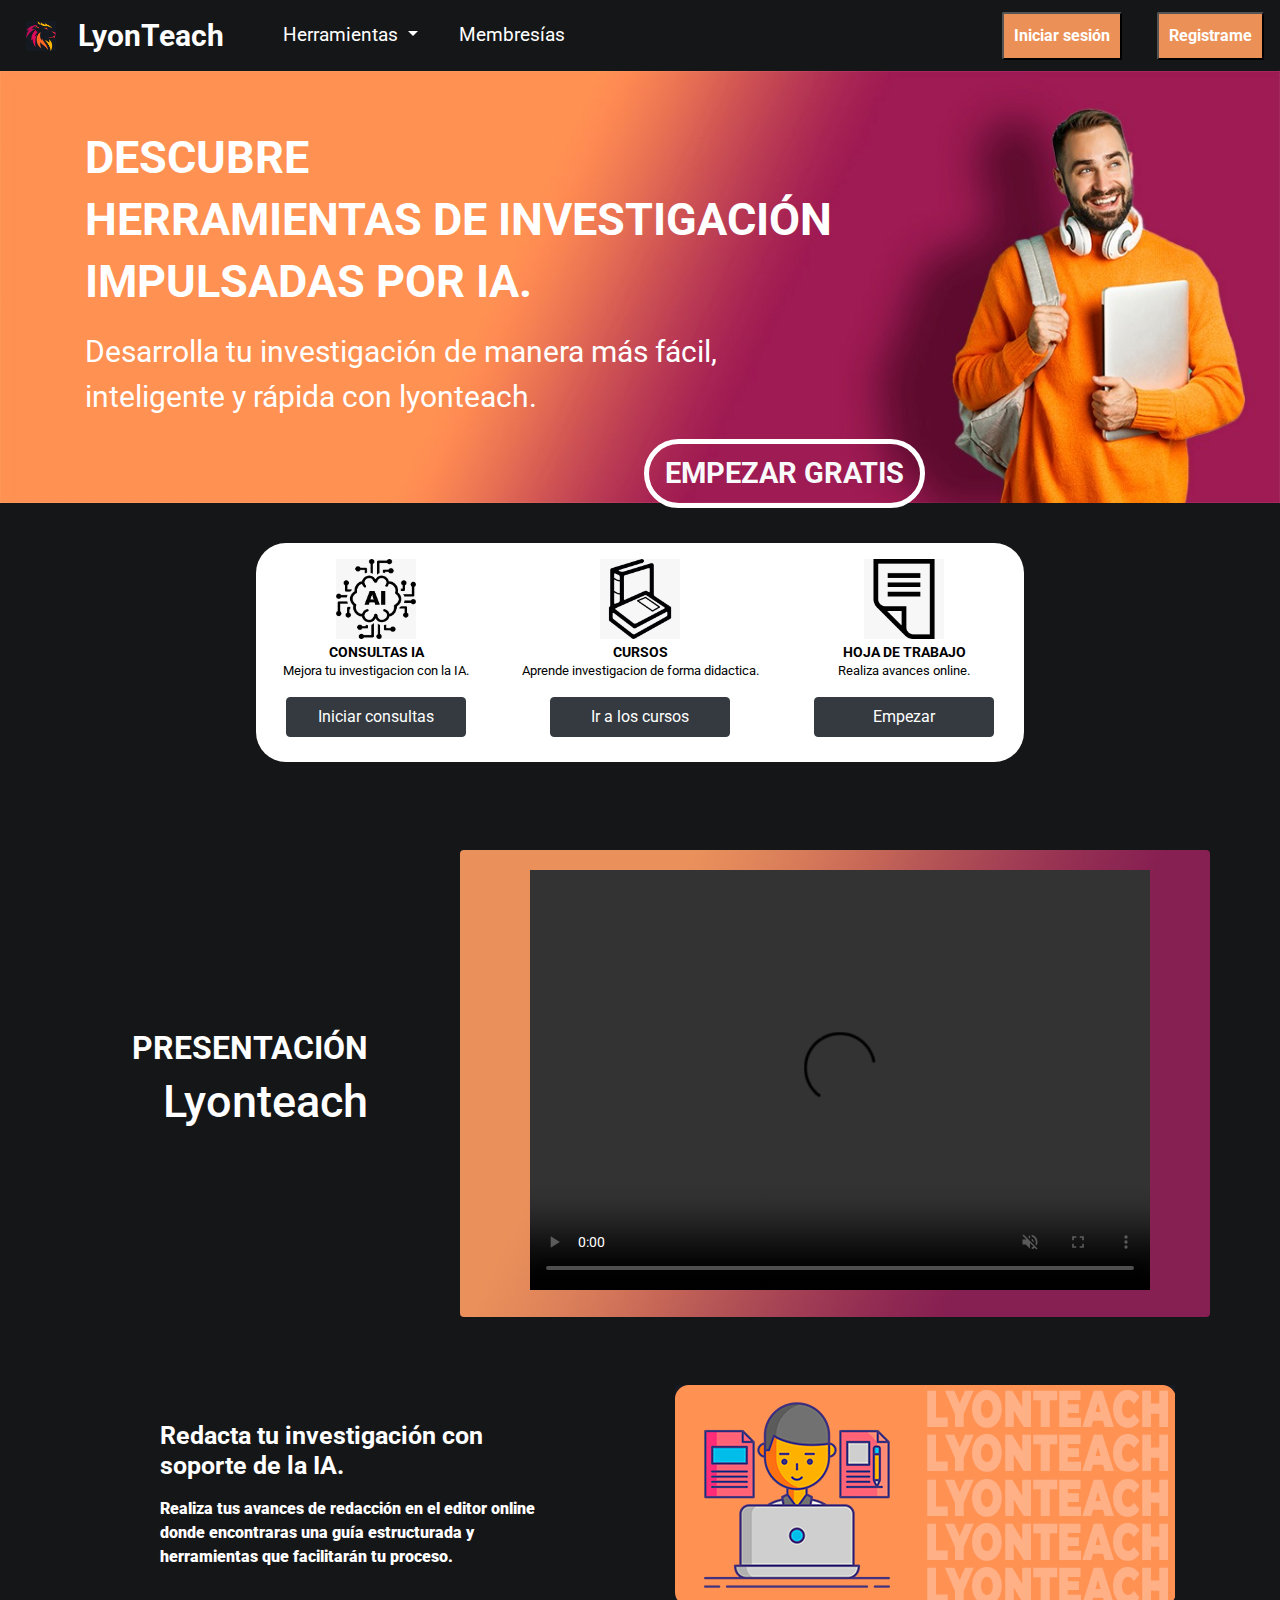
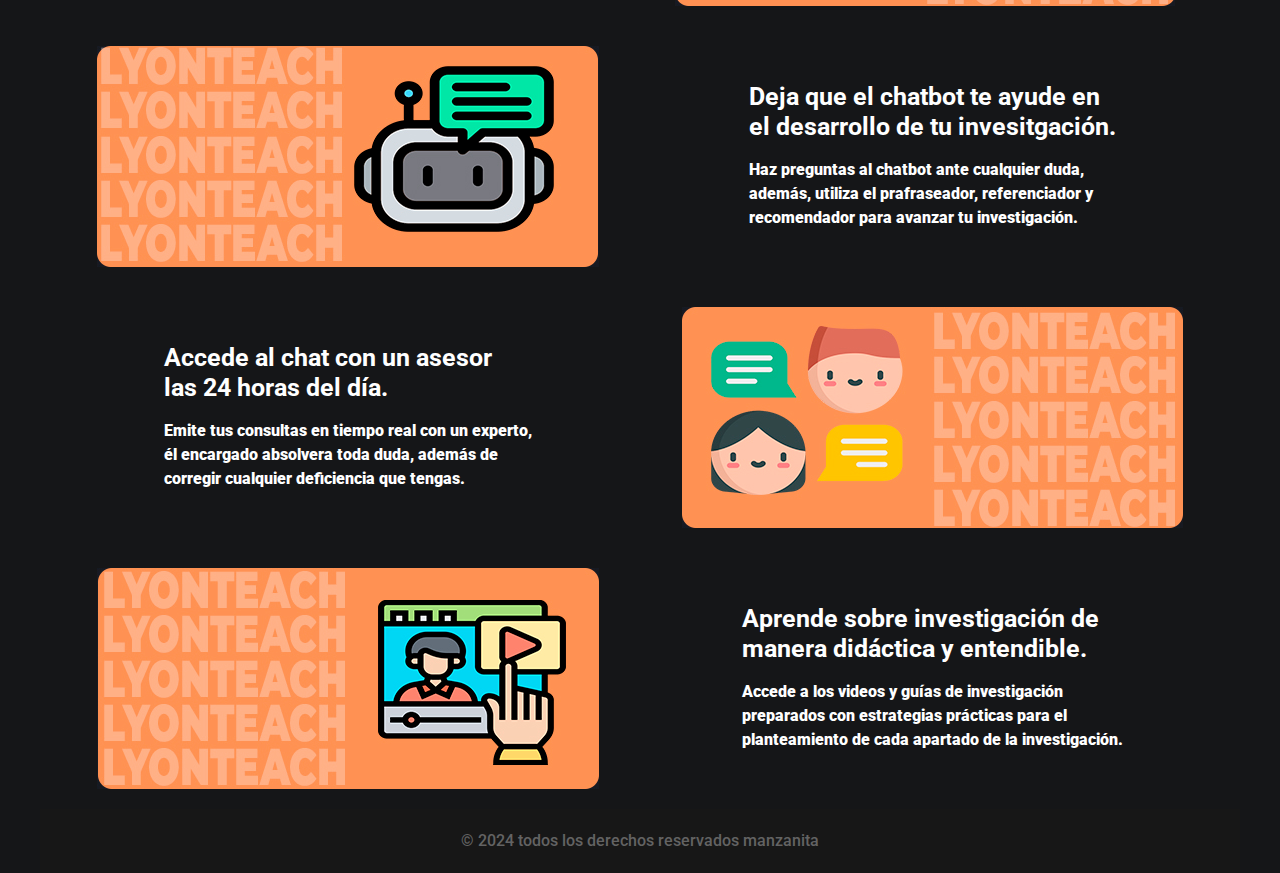
==== index.html @ 2d2c71c8 "diseño basico en html" ====
<!DOCTYPE html>
<html>

<head>
  <!-- Basic -->
  <meta charset="utf-8" />
  <meta http-equiv="X-UA-Compatible" content="IE=edge" />
  <!-- Mobile Metas -->
  <meta name="viewport" content="width=device-width, initial-scale=1, shrink-to-fit=no" />
  <!-- Site Metas -->
  <meta name="keywords" content="" />
  <meta name="description" content="" />
  <meta name="author" content="" />

  <title>LyONtEHCH</title>

  <!-- slider stylesheet -->
  <!-- slider stylesheet -->
  <link rel="stylesheet" type="text/css"
    href="https://cdnjs.cloudflare.com/ajax/libs/OwlCarousel2/2.3.4/assets/owl.carousel.min.css" />
  <!-- bootstrap 4.3 -->
  <link rel="stylesheet" href="https://cdn.jsdelivr.net/npm/bootstrap@4.3.1/dist/css/bootstrap.min.css" 
  integrity="sha384-ggOyR0iXCbMQv3Xipma34MD+dH/1fQ784/j6cY/iJTQUOhcWr7x9JvoRxT2MZw1T" crossorigin="anonymous">  

  <!-- bootstrap core css -->
  <link rel="stylesheet" type="text/css" href="css/bootstrap.css" />

  <!-- fonts style -->
  <link href="https://fonts.googleapis.com/css?family=Roboto:400,700&display=swap" rel="stylesheet" />
  <!-- Custom styles for this template -->
  <link href="css/style.css" rel="stylesheet" />
  <!-- responsive style -->
  <link href="css/responsive.css" rel="stylesheet" />
  <link href="css/lyontech.css" rel="stylesheet" />
</head>

<body>
  <div class="hero_area">
  
    <!-- header section strats -->
    <nav class="navbar navbar-expand-lg navbar-dark bg-dark">
      <a class="navbar-brand" href="#">
        <img src="images/icon.jpg" width="30" height="30" style="margin-left: 10px; ">
        <span class="brand-text">
          LyonTeach
        </span>
      </a>
      <button class="navbar-toggler" type="button" data-toggle="collapse" data-target="#navbarSupportedContent" aria-controls="navbarSupportedContent" aria-expanded="false" aria-label="Toggle navigation">
        <span class="navbar-toggler-icon"></span>
      </button>
    
      <div class="collapse navbar-collapse" id="navbarSupportedContent">
        <ul class="navbar-nav mr-auto">
     
          <li class="nav-item dropdown active" style="margin-left: 35px; font-size: 1.2rem;">
            <a class="nav-link dropdown-toggle" href="#" id="navbarDropdown" role="button" data-toggle="dropdown" aria-haspopup="true" aria-expanded="false">
              Herramientas
            </a>
            <div class="dropdown-menu card-bg" aria-labelledby="navbarDropdown">
              <a class="dropdown-item text-white" href="#">CONSULTAS IA</a>
              <a class="dropdown-item text-white" href="#">CURSOS</a>
              <div class="dropdown-divider"></div>
              <a class="dropdown-item text-white" href="#">HOJA DE TRABAJO</a>
            </div>
          </li>
          <li class="nav-item active" style="margin-left: 25px; font-size: 1.2rem;">
            <a class="nav-link disabled" href="#" tabindex="-1" aria-disabled="true">Membresías</a>
          </li>
        </ul>
        <form class="form-inline my-2 my-lg-0">
          <button class="btn-orange" type="submit" style="margin-right: 35px;"><strong>Iniciar sesión</strong></button>
          <button class="btn-orange" type="submit"><strong>Registrame</strong></button>
        </form>
      </div>
    </nav>
    <!-- end header section -->
    <!-- slider section -->   
    <div class="bannen_inner">
      <div class="container-fluid">
        <div class="row marginii">
          <div class="col-xl-9 col-lg-9 col-md-6 col-sm-12">
            <div class="slider-text-h2">
              <h2 class="espacio-top"><strong>DESCUBRE</strong></h2>
              <h2><strong>HERRAMIENTAS DE INVESTIGACIÓN</strong></h2>
              <h2><strong>IMPULSADAS POR IA.</strong></h2>
            </div>  
            <div class="slider-text-p">
              <p >Desarrolla tu investigación de manera más fácil,</p>            
              <p >  inteligente y rápida con lyonteach.</p>
            </div>
            <div class="d-flex justify-content-center justify-content-lg-end">
              <a class="btn btn-lg btn-outline-light" href="#" role="button"><strong style="font-size: 1.8rem;">EMPEZAR GRATIS</strong></a>
            </div>            
          </div>
        </div>            
      </div>    
    <!-- end slider section -->
    <!-- Banner Start -->
      <div class="container-fluid banner mb-5">
        <div class="container">
            <div class="row justify-content-center">
              <div class="card text-center mx-0  banner-margin-left" style="width: 15rem;">
                <img class="card-img-top rounded-0 mt-3" src="images/ia.png" alt="Card image cap" style="width: 80px; height: 80px; margin: auto;">
                <div class="card-body card-body-reduced-padding">
                  <h5 class="card-title mb-0" style="font-size: 0.9rem;"><strong>CONSULTAS IA</strong></h5>
                  <p class="card-text mt-0" style="font-size: 0.8rem;">Mejora tu investigacion con la IA.</p>
                  <button type="button" class="btn btn-dark" href="#" style="width: 180px; height: 40px;">Iniciar consultas</button>
                </div>

              </div>
                <div class="card text-center mx-0 banner-margin" style=" width: 18rem;">
                  <img class="card-img-top rounded-0 mt-3" src="images/tesis.png" alt="Card image cap" style="width: 80px; height: 80px; margin: auto;">
                  <div class="card-body card-body-reduced-padding">
                    <h5 class="card-title  mb-0"style="font-size: 0.9rem;"><strong>CURSOS</strong></h5>
                    <p class="card-text mt-0" style="font-size: 0.8rem;white-space: nowrap; overflow: hidden; text-overflow: ellipsis; ">Aprende investigacion de forma didactica.</p>
                    <button type="button" class="btn btn-dark" href="#" style="width: 180px; height: 40px;">Ir a los cursos</button>
                  </div>
                </div>
                <div class="card text-center mx-0  banner-margin-right" style="width: 15rem;">
                  <img class="card-img-top rounded-0 mt-3" src="images/hoja.png" alt="Card image cap" style="width: 80px; height: 80px; margin: auto;">
                  <div class="card-body card-body-reduced-padding">
                    <h5 class="card-title mb-0"style="font-size: 0.9rem;"><strong>HOJA DE TRABAJO</strong></h5>
                    <p class="card-text mt-0" style="font-size: 0.8rem;">Realiza avances online.</p>
                    <button type="button" class="btn btn-dark" href="#" style="width: 180px; height: 40px;">Empezar</button>
                  </div>
                </div>
            </div>
        </div>
      </div>
    </div>
    <!-- how section -->
    <section class="container-fluid">
      <div class="container" >
          <div class="row">
              <div class="col-md-4 d-flex justify-content-center align-items-center">
                <div class="card border-0">
                  <div class="card-body card-bg text-right ">
                    <h2 class="text-white"><strong>PRESENTACIÓN</strong></h2>
                    <h4 class="text-white" style="font-size: 2.8rem;">Lyonteach </h4>            
                  </div>
                </div>
              </div>
              <div class="col-md-8 d-flex justify-content-center align-items-center">
                <div class="card border-0 video-container">
                  <div class="card-body">
                    <video width="620" height="420"  controls muted playsinline>
                      <source src="video.mp4" type="video/mp4">
                      Tu navegador no soporta el elemento de vídeo.
                    </video>             
                  </div>
                </div>
              </div>
          </div>
          <div class="row mt-5">
            <div class="col-md-6 d-flex justify-content-center align-items-center">
              <div class="card border-0">
                <div class="card-body card-bg text-s3">
                  <h5 class="text-white"><strong>Redacta tu investigación con<strong></h5>
                  <h5 class="text-white"><strong>soporte de la IA.<strong> </h5>
                  <p class="text-white  mt-3">Realiza tus avances de redacción en el editor online</p>
                  <p class="text-white">donde encontraras una guía estructurada y</p>
                  <p class="text-white">herramientas que facilitarán tu proceso.</p>              
                </div>
              </div>
            </div>
            <div class="col-md-6 d-flex justify-content-center align-items-center">
              <div class="card border-0"">
                <div class="card-body card-bg">
                  <a href="#"><img src="images/card1.jpg"></a>
                </div>
              </div>
            </div>
          </div> 
      </div>
    </section>
    <!-- end how section -->  
    <!-- about  cards section -->
    <section class="container-fluid">
      <div class="container" >
          <div class="row">
            <div class="col-md-6 d-flex justify-content-center align-items-center">
              <div class="card border-0">
                <div class="card-body card-bg">
                  <a href="#"><img src="images/card2.jpg"></a>
                </div>
              </div>
            </div>
            <div class="col-md-6 d-flex justify-content-center align-items-center">
              <div class="card-boder-0">
                <div class="card-body card-bg text-s3">
                  <h5><strong>Deja que el chatbot te ayude en </strong></h5>
                  <h5><strong>el desarrollo de tu invesitgación. </strong></h5>
                  <p class="text-white  mt-3">Haz preguntas al chatbot ante cualquier duda,</p>
                  <p class="text-white">además, utiliza  el prafraseador, referenciador y</p>
                  <p class="text-white">recomendador para avanzar tu investigación.</p>
                </div>
              </div>
            </div>
            <div class="col-md-6 d-flex justify-content-center align-items-center">
              <div class="card-boder-0">
                <div class="text-s3 card-body card-bg ">
                  <h5><strong> Accede al chat con un asesor</strong></h5>
                  <h5><strong> las 24 horas del día.</strong></h5>
                  <p class="text-white  mt-3">Emite tus consultas en tiempo real con un experto,</p>
                  <p class="text-white">él encargado absolvera toda duda, además de</p>
                  <p class="text-white">corregir cualquier deficiencia que tengas.</p>              
                </div>
              </div>
            </div>
            <div class="col-md-6 d-flex justify-content-center align-items-center">
              <div class="card border-0">
                <div class="card-body card-bg">
                  <a href="#"><img src="images/card3.jpg"></a>
                </div>
              </div>
            </div>
            <div class="col-md-6 d-flex justify-content-center align-items-center">
              <div class="card border-0">
                <div class="card-body card-bg">
                  <a href="#"><img src="images/card4.jpg"></a>
                </div>
              </div>
            </div>
            <div class="col-md-6 d-flex justify-content-center align-items-center">
              <div class="card-boder-0">
                <div class="text-s3 card-body card-bg ">
                  <h5><strong>Aprende sobre investigación de </strong></h5>
                  <h5><strong>manera didáctica y entendible.</strong> </h5>
                  <p class="text-white mt-3">Accede a los videos y guías de investigación</p>
                  <p class="text-white">preparados con estrategias prácticas para el</p>
                  <p class="text-white">planteamiento de cada apartado de la investigación.</p>
                </div>
              </div>
            </div>
          </div>
        </div>
      </section>    
    <!-- end cards  section -->
  </div>  
  <!-- Banner end -->
  <!--fin div-->

  <!-- footer section -->
  <section class="container-fluid footer_section">
    <p>
      &copy; 2024 todos los derechos reservados manzanita
    </p>
  </section>
  <!-- footer section -->

  <!-- <script type="text/javascript" src="js/jquery-3.4.1.min.js"></script>
  <script type="text/javascript" src="js/bootstrap.js"></script>
  <script type="text/javascript" src="https://cdnjs.cloudflare.com/ajax/libs/OwlCarousel2/2.3.4/owl.carousel.min.js">
  </script> -->
  <script src="https://code.jquery.com/jquery-3.3.1.slim.min.js" integrity="sha384-q8i/X+965DzO0rT7abK41JStQIAqVgRVzpbzo5smXKp4YfRvH+8abtTE1Pi6jizo" crossorigin="anonymous"></script>
  <script src="https://cdn.jsdelivr.net/npm/popper.js@1.14.7/dist/umd/popper.min.js" integrity="sha384-UO2eT0CpHqdSJQ6hJty5KVphtPhzWj9WO1clHTMGa3JDZwrnQq4sF86dIHNDz0W1" crossorigin="anonymous"></script>
  <script src="https://cdn.jsdelivr.net/npm/bootstrap@4.3.1/dist/js/bootstrap.min.js" integrity="sha384-JjSmVgyd0p3pXB1rRibZUAYoIIy6OrQ6VrjIEaFf/nJGzIxFDsf4x0xIM+B07jRM" crossorigin="anonymous"></script>
  <!-- owl carousel script -->
  
  <!-- end owl carousel script -->
</body>

</html>
---- css/style.css ----
body {
  font-family: "Roboto", sans-serif;
  color: #000000;
  /*background-color: #ffffff;*/
  background-color: #151618;
}

.layout_padding {
  padding: 90px 0;
}

.layout_padding2 {
  padding: 45px 0;
}

.layout_padding2-top {
  padding-top: 45px;
}

.layout_padding2-bottom {
  padding-bottom: 45px;
}

.layout_padding-top {
  padding-top: 90px;
}

.layout_padding-bottom {
  padding-bottom: 90px;
}

.heading_container {
  display: -webkit-box;
  display: -ms-flexbox;
  display: flex;
  -webkit-box-pack: center;
      -ms-flex-pack: center;
          justify-content: center;
  text-align: center;
}

.heading_container h2 {
  font-weight: bold;
  position: relative;
}

.heading_container h2::before {
  content: "";
  position: absolute;
  bottom: -6px;
  left: 50%;
  width: 75px;
  height: 5px;
  background-color: #30ae69;
  -webkit-transform: translateX(-50%);
          transform: translateX(-50%);
}

/*header section*/
.hero_area {
 /* background-image: url(../images/hero-bg.jpg);*/
  background-size: cover;
}

.sub_page .hero_area {
  height: auto;
}

.sub_page .who_section.layout_padding {
  padding-top: 0;
}

.hero_area.sub_pages {
  height: auto;
}



.header_section .container-fluid {
  padding-right: 25px;
  padding-left: 25px;
  margin-left: 0;
  margin-right: 0 !important;
 
}

.header_section .nav_container {
  margin: auto;
}

.custom_nav-container.navbar-expand-lg .navbar-nav  .nav-link {
  margin: 10px 30px;
  padding: 0;
  color: #ffffff;
  text-align: center !important;
  position: left;
}

.custom_nav-container.navbar-expand-lg .navbar-nav  .nav-link::after {
  display: none;
  content: "";
  position: absolute;
  left: 0;
  bottom: 0;
  width: 100%;
  height: 1px;
  background-color: #ffffff;
}

.custom_nav-container.navbar-expand-lg .navbar-nav .nav-item.active a::after, .custom_nav-container.navbar-expand-lg .navbar-nav .nav-item:hover a::after {
  display: block;
}

a,
a:hover,
a:focus {
  text-decoration: none;
}

a:hover,
a:focus {
  color: initial;
}

.btn,
.btn:focus {
  outline: none !important;
  -webkit-box-shadow: none;
          box-shadow: none;
}

.user_option {
  display: -webkit-box;
  display: -ms-flexbox;
  display: flex;
  -webkit-box-align: center;
      -ms-flex-align: center;
          align-items: center;
}

.user_option a {
  color: #ffffff;
  margin: 10px 30px;
}

.custom_nav-container .nav_search-btn {
  background-image: url(../images/search-icon.png);
  background-size: 22px;
  background-repeat: no-repeat;
  background-position-y: 7px;
  width: 35px;
  height: 35px;
  padding: 0;
  border: none;
}

.navbar-brand {
  display: -webkit-box;
  display: -ms-flexbox;
  display: flex;
  -webkit-box-align: center;
      -ms-flex-align: center;
          align-items: center;
  position: relative;
}

.navbar-brand span {
  font-size: 30px;
  color: #ffffff;
  position: relative;
  z-index: 3;
  font-weight: bold; 
}

.navbar-text span{
  margin-left: 20px;
}

.navbar-brand::before {
  content: "";
  position: absolute;
  left: -10px;
  bottom: 0;
  width: 45px;
  height: 45px;
 /* background-color: #30ae69;*/
  z-index: 2;
}

.custom_nav-container {
  z-index: 99999;
  padding: 15px 0;
}

.custom_nav-container .navbar-toggler {
  outline: none;
}

.custom_nav-container .navbar-toggler .navbar-toggler-icon {
  background-image: url(../images/menu.png);
  background-size: 55px;
}

/*end header section*/
.slider_section {
  height: 90%;
  display: -webkit-box;
  display: -ms-flexbox;
  display: flex;
  -webkit-box-align: center;
      -ms-flex-align: center;
          align-items: center;
  color: #ffffff;
}

.slider_section #carouselExampleIndicators {
  width: 100%;
}

.slider_section .row {
  -webkit-box-align: center;
      -ms-flex-align: center;
          align-items: center;
}

.slider_section .box {
  margin: 125px 0;
}

.slider_section .detail-box h1 {
  font-size: 4rem;
  font-weight: bold;
}

.slider_section .detail-box h2 {
  font-weight: bold;
  font-size: 2.5rem;
}

.slider_section .detail-box p {
  margin-top: 25px;
}

.slider_section .detail-box a {
  display: inline-block;
  padding: 10px 45px;
  background-color: #171717;
  border: 1px solid #171717;
  color: #ffffff;
  border-radius: 5px;
  -webkit-transition: -webkit-transform 0.3s;
  transition: -webkit-transform 0.3s;
  transition: transform 0.3s;
  transition: transform 0.3s, -webkit-transform 0.3s;
  margin-top: 35px;
}

.slider_section .detail-box a:hover {
  -webkit-transform: translateY(-3px);
          transform: translateY(-3px);
  -webkit-box-shadow: 0px 3px 4px 0 rgba(0, 0, 0, 0.2);
          box-shadow: 0px 3px 4px 0 rgba(0, 0, 0, 0.2);
}

.slider_section .img-box img {
  width: 100%;
}

.slider_section #carouselExampleIndicators .carousel-indicators {
  bottom: 45px;
  margin: 0;
  -webkit-box-align: center;
      -ms-flex-align: center;
          align-items: center;
}

.slider_section #carouselExampleIndicators .carousel-indicators li {
  width: 14px;
  height: 14px;
  background-color: transparent;
  border: 2px solid #ffffff;
  border-radius: 100%;
  opacity: 1;
}

.slider_section #carouselExampleIndicators .carousel-indicators li.active {
  border: 4px solid #ffffff;
}

.how_section .how_container {
  display: -webkit-box;
  display: -ms-flexbox;
  display: flex;
  -webkit-box-pack: center;
      -ms-flex-pack: center;
          justify-content: center;
  padding: 45px 60px;
  -ms-flex-wrap: wrap;
      flex-wrap: wrap;
}

.how_section .how_container .box {
  text-align: center;
  margin: 10px;
  min-width: 200px;
  width: 325px;
}

.how_section .how_container .box .img-box {
  display: -webkit-box;
  display: -ms-flexbox;
  display: flex;
  -webkit-box-pack: center;
      -ms-flex-pack: center;
          justify-content: center;
  height: 200px;
  background-color: #f6f5f7;
}

.how_section .how_container .box .img-box svg {
  width: 75px;
  height: auto;
}

.how_section .how_container .box .detail-box {
  margin-top: 15px;
}

.how_section .how_container .box .detail-box h5 {
  font-weight: bold;
  position: relative;
}

.how_section .how_container .box .detail-box h5::before {
  display: none;
  content: "";
  position: absolute;
  bottom: -4px;
  left: 50%;
  width: 75px;
  height: 2px;
  background-color: #30ae69;
  -webkit-transform: translateX(-50%);
          transform: translateX(-50%);
}

.how_section .how_container .box .detail-box p {
  color: #b8b8b8;
}

.how_section .how_container .box:hover .img-box {
  background-color: #30ae69;
}

.how_section .how_container .box:hover .img-box svg {
  fill: #ffffff;
}

.how_section .how_container .box:hover .detail-box {
  margin-top: 15px;
}

.how_section .how_container .box:hover .detail-box h5::before {
  display: block;
}

.how_section .how_container .box:hover .detail-box p {
  color: #393a3c;
}

.how_section .btn-box {
  display: -webkit-box;
  display: -ms-flexbox;
  display: flex;
  -webkit-box-pack: center;
      -ms-flex-pack: center;
          justify-content: center;
}

.how_section .btn-box a {
  display: inline-block;
  padding: 10px 45px;
  background-color: #171717;
  border: 1px solid #171717;
  color: #ffffff;
  border-radius: 5px;
  -webkit-transition: -webkit-transform 0.3s;
  transition: -webkit-transform 0.3s;
  transition: transform 0.3s;
  transition: transform 0.3s, -webkit-transform 0.3s;
}

.how_section .btn-box a:hover {
  -webkit-transform: translateY(-3px);
          transform: translateY(-3px);
  -webkit-box-shadow: 0px 3px 4px 0 rgba(0, 0, 0, 0.2);
          box-shadow: 0px 3px 4px 0 rgba(0, 0, 0, 0.2);
}

.about_section {
  text-align: center;
}

.about_section .box {
  display: -webkit-box;
  display: -ms-flexbox;
  display: flex;
  -webkit-box-orient: vertical;
  -webkit-box-direction: normal;
      -ms-flex-direction: column;
          flex-direction: column;
  -webkit-box-align: center;
      -ms-flex-align: center;
          align-items: center;
}

.about_section .box .img-box {
  display: -webkit-box;
  display: -ms-flexbox;
  display: flex;
  -webkit-box-pack: center;
      -ms-flex-pack: center;
          justify-content: center;
  margin-top: 25px;
}

.about_section .box .img-box img {
  max-width: 100%;
  -webkit-filter: drop-shadow(0px 36px 13px rgba(0, 0, 0, 0.3));
          filter: drop-shadow(0px 36px 13px rgba(0, 0, 0, 0.3));
}

.about_section .btn-box {
  display: -webkit-box;
  display: -ms-flexbox;
  display: flex;
  -webkit-box-pack: center;
      -ms-flex-pack: center;
          justify-content: center;
}

.about_section .btn-box a {
  display: inline-block;
  padding: 10px 45px;
  background-color: #171717;
  border: 1px solid #171717;
  color: #ffffff;
  border-radius: 5px;
  -webkit-transition: -webkit-transform 0.3s;
  transition: -webkit-transform 0.3s;
  transition: transform 0.3s;
  transition: transform 0.3s, -webkit-transform 0.3s;
  margin-top: 35px;
}

.about_section .btn-box a:hover {
  -webkit-transform: translateY(-3px);
          transform: translateY(-3px);
  -webkit-box-shadow: 0px 3px 4px 0 rgba(0, 0, 0, 0.2);
          box-shadow: 0px 3px 4px 0 rgba(0, 0, 0, 0.2);
}

section.app_section {
  color: #ffffff;
  background: -webkit-gradient(linear, left top, right top, from(#30ae69), to(#072e85));
  background: linear-gradient(to right, #30ae69, #072e85);
}

section.app_section .row {
  -webkit-box-align: center;
      -ms-flex-align: center;
          align-items: center;
}

section.app_section .detail-box h2 {
  font-weight: bold;
  margin-bottom: 20px;
}

section.app_section .detail-box .download_box {
  margin-top: 55px;
  max-width: 45px 0;
  display: -webkit-box;
  display: -ms-flexbox;
  display: flex;
  -webkit-box-align: center;
      -ms-flex-align: center;
          align-items: center;
}

section.app_section .detail-box .download_box h5 {
  margin-right: 25px;
}

section.app_section .detail-box .download_box .btn-box {
  display: -webkit-box;
  display: -ms-flexbox;
  display: flex;
}

section.app_section .detail-box .download_box .btn-box a {
  display: -webkit-box;
  display: -ms-flexbox;
  display: flex;
  margin: 0 5px;
}

section.app_section .detail-box .download_box .btn-box a img {
  max-width: 100%;
}

section.app_section .img-box {
  display: -webkit-box;
  display: -ms-flexbox;
  display: flex;
  -webkit-box-pack: center;
      -ms-flex-pack: center;
          justify-content: center;
  -webkit-transform: scale(1.07) translateY(-14px);
          transform: scale(1.07) translateY(-14px);
}

section.app_section .img-box img {
  width: 85%;
}

.auto_section {
  text-align: center;
}

.auto_section .box {
  display: -webkit-box;
  display: -ms-flexbox;
  display: flex;
  -webkit-box-orient: vertical;
  -webkit-box-direction: normal;
      -ms-flex-direction: column;
          flex-direction: column;
  -webkit-box-align: center;
      -ms-flex-align: center;
          align-items: center;
}

.auto_section .box .img-box {
  display: -webkit-box;
  display: -ms-flexbox;
  display: flex;
  -webkit-box-pack: center;
      -ms-flex-pack: center;
          justify-content: center;
  margin-top: 5px;
}

.auto_section .box .img-box img {
  max-width: 100%;
}

.auto_section .btn-box {
  display: -webkit-box;
  display: -ms-flexbox;
  display: flex;
  -webkit-box-pack: center;
      -ms-flex-pack: center;
          justify-content: center;
}

.auto_section .btn-box a {
  display: inline-block;
  padding: 10px 45px;
  background-color: #171717;
  border: 1px solid #171717;
  color: #ffffff;
  border-radius: 5px;
  -webkit-transition: -webkit-transform 0.3s;
  transition: -webkit-transform 0.3s;
  transition: transform 0.3s;
  transition: transform 0.3s, -webkit-transform 0.3s;
  margin-top: 35px;
}

.auto_section .btn-box a:hover {
  -webkit-transform: translateY(-3px);
          transform: translateY(-3px);
  -webkit-box-shadow: 0px 3px 4px 0 rgba(0, 0, 0, 0.2);
          box-shadow: 0px 3px 4px 0 rgba(0, 0, 0, 0.2);
}

.client_section .box {
  display: -webkit-box;
  display: -ms-flexbox;
  display: flex;
  -webkit-box-align: center;
      -ms-flex-align: center;
          align-items: center;
  width: 65%;
  margin: 45px auto;
}

.client_section .box .client_id {
  display: -webkit-box;
  display: -ms-flexbox;
  display: flex;
  -webkit-box-orient: vertical;
  -webkit-box-direction: normal;
      -ms-flex-direction: column;
          flex-direction: column;
  -webkit-box-align: center;
      -ms-flex-align: center;
          align-items: center;
  padding: 10px 40px 5px 15px;
  text-align: center;
  position: relative;
  margin-right: 25px;
}

.client_section .box .client_id .img-box {
  width: 175px;
}

.client_section .box .client_id .img-box img {
  width: 100%;
}

.client_section .box .client_id .name {
  margin-top: 15px;
}

.client_section .box .client_id .name h5 {
  text-transform: uppercase;
  font-size: 18px;
}

.client_section .box .client_id .name h6 {
  color: #6d6c6c;
}

.client_section .box .client_id:before {
  content: "";
  position: absolute;
  top: 0;
  left: 0;
  width: 100%;
  height: 100%;
  background-color: #ffffff;
  z-index: -1;
  -webkit-clip-path: polygon(0 14%, 89% 14%, 89% 48%, 100% 53%, 89% 58%, 89% 100%, 0 100%);
          clip-path: polygon(0 14%, 89% 14%, 89% 48%, 100% 53%, 89% 58%, 89% 100%, 0 100%);
}

.client_section .box .client_id:after {
  content: "";
  position: absolute;
  top: 17%;
  left: 3%;
  width: 85%;
  height: 85%;
  background-color: rgba(0, 0, 0, 0.2);
  z-index: -2;
  -webkit-filter: blur(25px);
          filter: blur(25px);
}

.client_section .btn-box {
  display: -webkit-box;
  display: -ms-flexbox;
  display: flex;
  -webkit-box-pack: center;
      -ms-flex-pack: center;
          justify-content: center;
}

.client_section .btn-box a {
  display: inline-block;
  padding: 10px 45px;
  background-color: #171717;
  border: 1px solid #171717;
  color: #ffffff;
  border-radius: 5px;
  -webkit-transition: -webkit-transform 0.3s;
  transition: -webkit-transform 0.3s;
  transition: transform 0.3s;
  transition: transform 0.3s, -webkit-transform 0.3s;
  margin-top: 25px;
}

.client_section .btn-box a:hover {
  -webkit-transform: translateY(-3px);
          transform: translateY(-3px);
  -webkit-box-shadow: 0px 3px 4px 0 rgba(0, 0, 0, 0.2);
          box-shadow: 0px 3px 4px 0 rgba(0, 0, 0, 0.2);
}

.info_section {
  background-color: #171717;
  color: #ffffff;
  padding: 90px 0 45px 0;
}

.info_section h5 {
  margin-bottom: 35px;
  font-size: 22px;
}

.info_section .info_contact .info_logo a {
  position: relative;
}

.info_section .info_contact .info_logo a span {
  color: #ffffff;
  font-size: 26px;
  font-weight: bold;
  position: relative;
  z-index: 3;
}

.info_section .info_contact .info_logo a::before {
  content: "";
  position: absolute;
  left: -15px;
  bottom: 0;
  width: 60px;
  height: 55px;
  background-color: #30ae69;
  z-index: 2;
}

.info_section .info_contact .img-box {
  width: 35px;
  display: -webkit-box;
  display: -ms-flexbox;
  display: flex;
  -webkit-box-pack: center;
      -ms-flex-pack: center;
          justify-content: center;
}

.info_section .info_contact p {
  margin: 0;
}

.info_section .info_contact > div {
  display: -webkit-box;
  display: -ms-flexbox;
  display: flex;
  -webkit-box-align: center;
      -ms-flex-align: center;
          align-items: center;
  margin: 20px 0;
}

.info_section .info_contact > div img {
  height: auto;
  margin-right: 12px;
}

.info_section .info_links ul {
  padding: 0;
}

.info_section .info_links ul li {
  list-style-type: none;
}

.info_section .info_links ul li a {
  display: inline-block;
  color: #ffffff;
  margin: 2px 0;
}

.info_section .info_form form input {
  outline: none;
  width: 100%;
  padding: 7px 10px;
  border: 1px solid #ffffff;
  background-color: transparent;
  color: #ffffff;
}

.info_section .info_form form input::-webkit-input-placeholder {
  color: #ffffff;
}

.info_section .info_form form input:-ms-input-placeholder {
  color: #ffffff;
}

.info_section .info_form form input::-ms-input-placeholder {
  color: #ffffff;
}

.info_section .info_form form input::placeholder {
  color: #ffffff;
}

.info_section .info_form form button {
  display: inline-block;
  padding: 8px 35px;
  background-color: #30ae69;
  border: 1px solid #30ae69;
  color: #ffffff;
  border-radius: 0;
  -webkit-transition: -webkit-transform 0.3s;
  transition: -webkit-transform 0.3s;
  transition: transform 0.3s;
  transition: transform 0.3s, -webkit-transform 0.3s;
  margin-top: 15px;
  text-transform: uppercase;
  font-size: 15px;
}

.info_section .info_form form button:hover {
  -webkit-transform: translateY(-3px);
          transform: translateY(-3px);
  -webkit-box-shadow: 0px 3px 4px 0 rgba(0, 0, 0, 0.2);
          box-shadow: 0px 3px 4px 0 rgba(0, 0, 0, 0.2);
}

/* footer section*/
.footer_section {
  background-color: #171717;
  font-weight: 500;
  display: -webkit-box;
  display: -ms-flexbox;
  display: flex;
  -webkit-box-pack: center;
      -ms-flex-pack: center;
          justify-content: center;
}

.footer_section p {
  padding: 20px;
  color: #636363;
  margin: 0 auto;
  text-align: center;
}

.footer_section a {
  color: #636363;
}


.bannen_inner{
	width: 100%;
	float: left;
	background-image: url(../images/hero-bg.jpeg);
	height: auto;
	padding-top: 20px;
	padding-bottom: 20px;
	background-size:cover;
	background-size: 100%;
  background-repeat: no-repeat;
}



/* end footer section*/
/*# sourceMappingURL=style.css.map */
---- css/responsive.css ----
@media (max-width: 1120px) {}

@media (max-width: 992px) {

    .custom_nav-container .nav_search-btn {
        background-position: center;
        margin-top: 10px;
    }

    .slider_section .box {
        margin: 75px 0 125px 0;
    }

    .client_section .box {
        width: 90%;
    }
}

@media (max-width: 768px) {
    .slider_section .detail-box {
        text-align: center;
        margin-bottom: 45px;
    }

    .info_section .col-md-3 {
        text-align: center;
    }

    .info_section .col-md-3:not(:nth-last-child(1)) {
        margin-bottom: 35px;
    }

    .info_section .col-md-3>div {
        display: flex;
        flex-direction: column;
        align-items: center;
    }

    section.app_section {
        padding: 65px 0;
    }

    section.app_section .img-box {
        transform: none;
        margin-top: 35px;
    }

    section.app_section .detail-box {
        text-align: center;
    }

    .client_section .box {
        width: 100%;
    }

    .info_section .info_contact .info_logo {
        margin-bottom: 45px;
    }

    .info_section .info_form form input {
        text-align: center;
    }
}


@media (max-width: 576px) {
    .slider_section .detail-box h1 {
        font-size: 3.5rem;
    }

    .slider_section .detail-box h2 {
        font-size: 2.2rem;
    }

    section.app_section .detail-box .download_box {
        flex-direction: column;
    }

    section.app_section .detail-box .download_box .btn-box {
        margin-top: 15px;
    }

    .client_section .box {
        flex-direction: column;
        align-items: center;
        text-align: center;
    }

    .client_section .box .client_id {
        margin: 0;
        margin-bottom: 15px;
    }

    .client_section .box .client_id {
        padding: 15px;
    }

    .client_section .box .client_id::before {
        clip-path: none;
    }

    .client_section .box .client_id::after {
        top: 3%;
        left: 0%;
        width: 100%;
        height: 100%;
        background-color: rgba(0, 0, 0, 0.1);
        filter: blur(10px);

    }
}

@media (max-width: 480px) {}

@media (max-width: 420px) {
    .slider_section .detail-box h1 {
        font-size: 2.5rem;
    }

    .slider_section .detail-box h2 {
        font-size: 1.8rem;
    }
}

@media (max-width: 360px) {}

@media (min-width: 1200px) {
    .container {
        max-width: 1170px;
    }
}
---- css/lyontech.css ----
.header_section {
    background-color: #151618;
  }

  .espacio-top{
    padding-top: 40px;
  }
  
@media (max-width: 768px) {
    .navbar-nav {
      margin-left: auto;
    }}
    

  
  .btn-orange:hover {
    background-color: darkorange; /* Cambia el color al pasar el ratón sobre el botón */
  }
  
  /* Estilos para el menú desplegable */
  .dropdown-menu {
    display: none; /* Oculta el menú desplegable por defecto */
    position: absolute;
    background-color: #fff;
    box-shadow: 0px 8px 16px 0px rgba(0,0,0,0.2);
    z-index: 1;
  }
  
  /* Muestra el menú desplegable al pasar el ratón sobre el enlace */
  .dropdown:hover .dropdown-menu {
    display: block;
  }


  
  .container-fluid {
    max-width: 1200px; /* Ancho máximo del contenedor */
    margin: 0 auto; /* Centra el contenedor en la página */
  }
  
  .slider-text-h2,
  .slider-text-p,
  .btn {
    text-align: center; /* Centra el texto y el botón */
    margin-bottom: 20px; /* Agrega espacio entre los elementos */
  }
/*los banners*/
  .banner-margin-left{
    margin-right: -15px;
    margin-top: 15px;
    margin-bottom: 20px;
    position: relative;
    overflow: hidden;
    border: unset !important;
    border-radius: unset !important;
    border-top-left-radius: 30px !important;
    border-bottom-left-radius: 30px !important;
  }
  .banner-margin{
   
    margin-top: 15px;
    margin-bottom: 20px;
    position: relative;
    overflow: hidden;
    border: unset !important;
    border-radius: unset !important;
  }
  .banner-margin-right{
    margin-left: -15px;
    margin-top: 15px;
    margin-bottom: 20px;
    position: relative;
    overflow: hidden;
    border: unset !important;
    border-radius: unset !important;
    border-top-right-radius: 30px !important;
    border-bottom-right-radius: 30px !important;
  }

  .margen-bot strong{
    padding-bottom: 1px;
  }


/* S1 */  
.navbar{
  background-color: #151618 !important;
}

.btn-orange {
  display: inline-block;
  padding: 10px 10px !important;
  background-color: rgb(235, 145, 87);
  color: white;
  border-radius: 2px;
  text-decoration: none;
  transition: background-color 0.3s ease; /* Transición suave del color de fondo */
}

.brand-text {
  font-size: 20px;
  margin-left: 22px;
}

.slider-text-h2 h2{
  font-size: 45px;
  color: #ffffff !important;
  text-align: left;
  margin-left: 30px;
  margin-top: 0.5;
  margin-bottom:0.5;
}
.slider-text-p p{
  font-size: 30px;
  color: #ffffff !important;
  text-align: left;
  margin-left: 30px;
  margin-top: 0;
  margin-bottom:0;
}
.d-flex .btn-lg {
  margin-left: auto;  /* Reset default margin */
  margin-left: 50px;
  border-radius: 50px; /* Adjust as needed for desired ovalness */
  border: 5px solid #ffffff;
}
.card-body-reduced-padding {
  padding: 5px 10px;  /* Adjust padding values as needed */
}
/* S2*/
.video-container {

  background-image: url(../images/fondo-card.jpg);
  position: relative;
  padding-left: 50px;  /* Adjust padding as needed for desired margin */
  padding-right: 50px; 
  overflow: hidden;
  background-size: cover;
  background-position: center center;
}

@media (max-width: 768px) {
  .video-container video {
    width: 100%;
    height: auto;
  }
}

/* .video-container::before, .video-container::after {
  content: "";
  position: absolute;
  top: 0;
  left: 0;
  width: 100%;
  height: 50%; /* Adjust height for desired top/bottom reduction */
 /* background: linear-gradient(rgba(0, 0, 0, 0.3), rgba(0, 0, 0, 0.3)); /* Semi-transparent black gradient }*/

/*
.video-container::after {
  top: auto;
  bottom: 0;
} */



/* cards S3*/
.card-bg{
  background-color: #151618;
}
.text-s3 h5{
  font-size: 25px;
  color: #ffffff !important;
  text-align: left;
  margin-bottom:0;
}
.text-s3 p{
  color: #ffffff !important;
  text-align: left;
  margin-top: 0;
  margin-bottom:0;
}
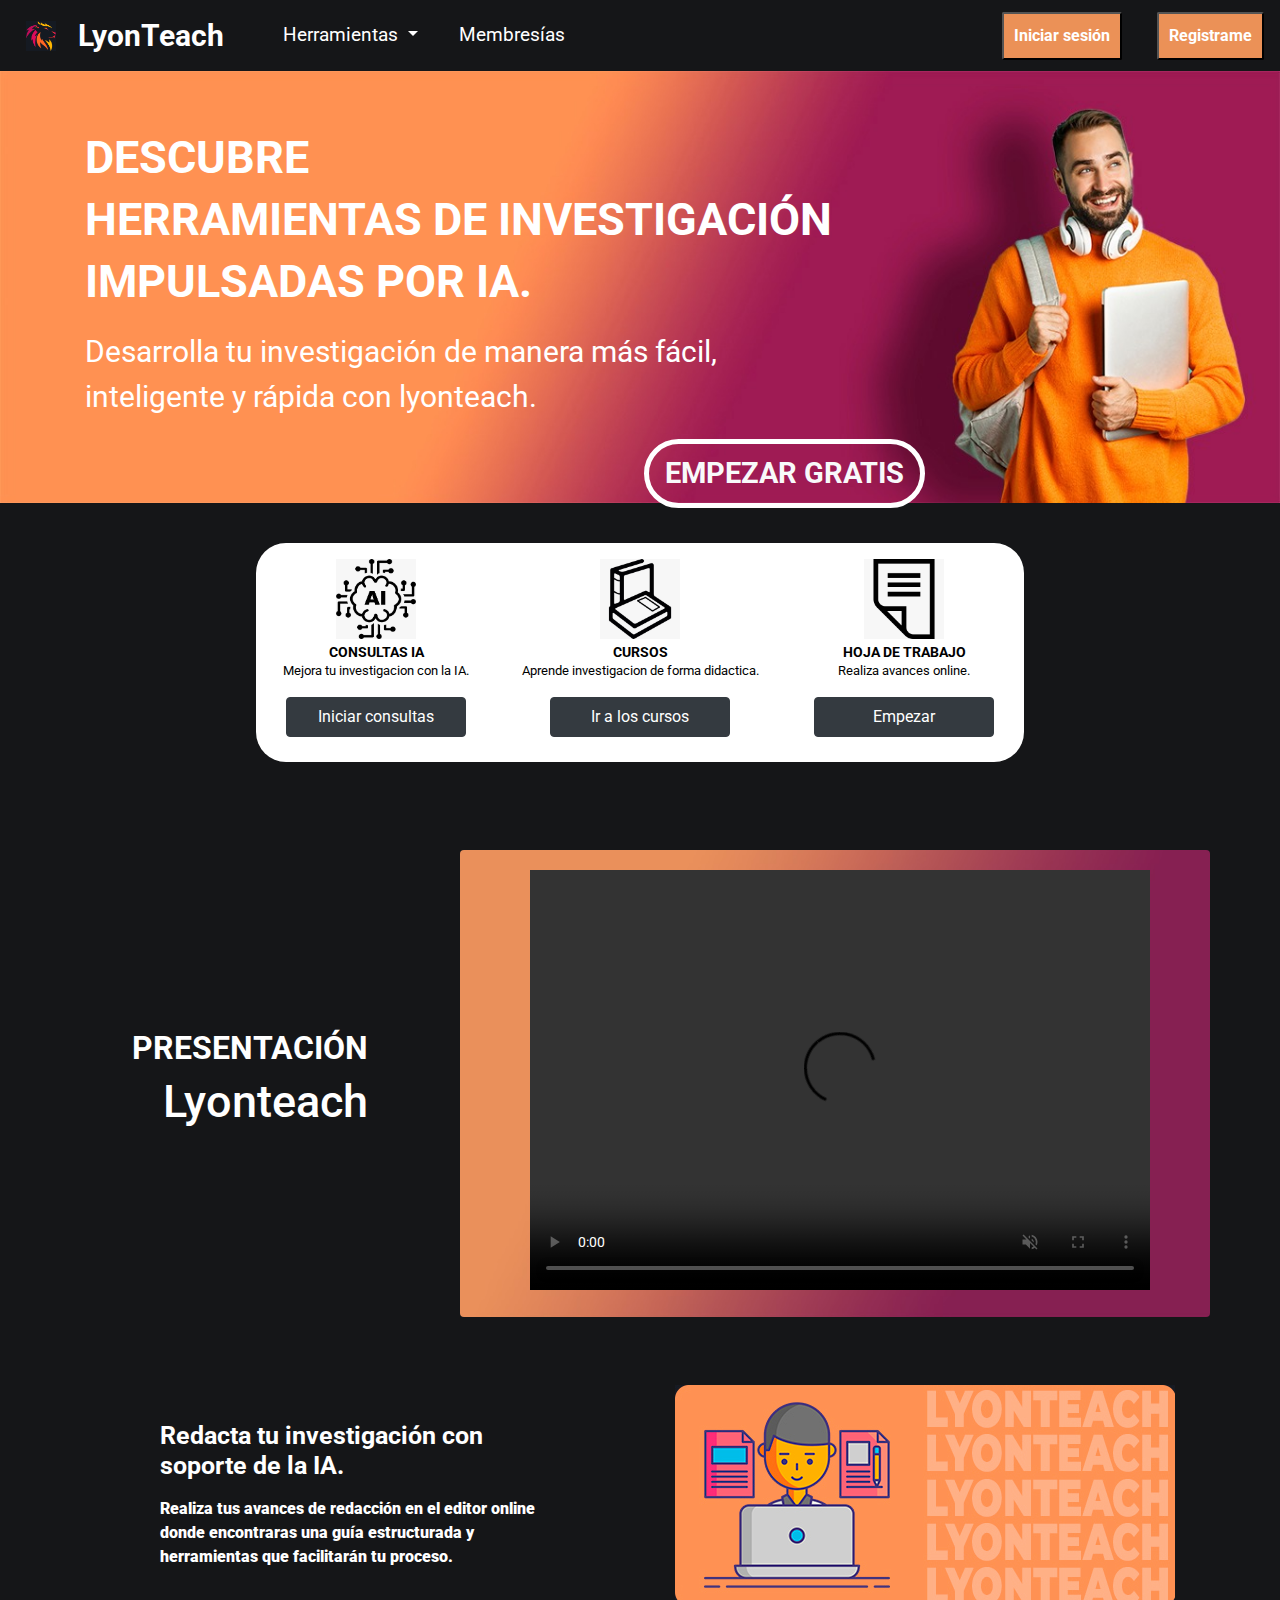
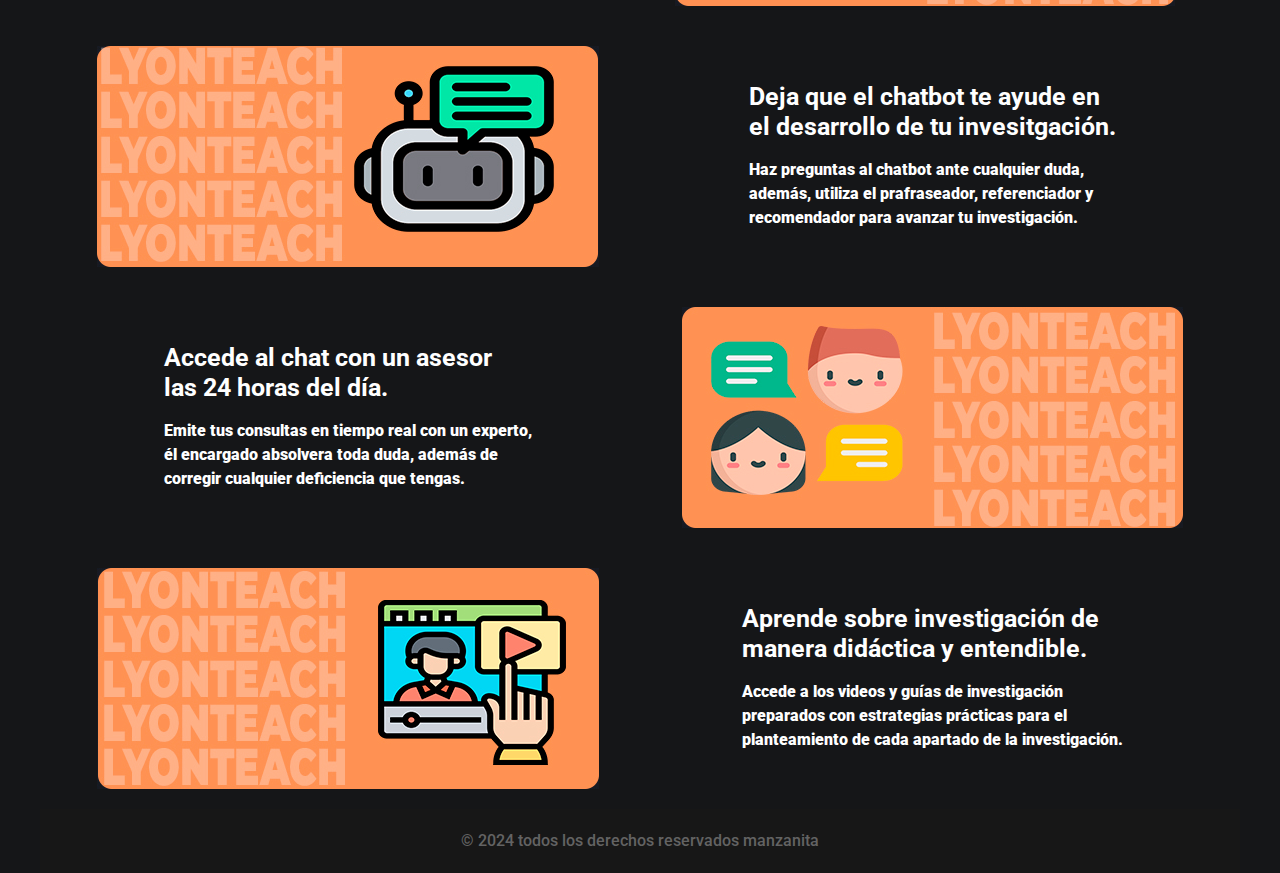
==== commit 5176afa7: "solucioando herramientas ne el navbar" ====
--- a/index.html
+++ b/index.html
@@ -59,7 +59,6 @@
             <div class="dropdown-menu card-bg" aria-labelledby="navbarDropdown">
               <a class="dropdown-item text-white" href="#">CONSULTAS IA</a>
               <a class="dropdown-item text-white" href="#">CURSOS</a>
-              <div class="dropdown-divider"></div>
               <a class="dropdown-item text-white" href="#">HOJA DE TRABAJO</a>
             </div>
           </li>
--- a/css/style.css
+++ b/css/style.css
@@ -851,7 +851,9 @@
   background-repeat: no-repeat;
 }
 
-
+.dropdown-item:hover {
+  background-color:  darkorange !important;
+}
 
 /* end footer section*/
 /*# sourceMappingURL=style.css.map */--- a/css/lyontech.css
+++ b/css/lyontech.css
@@ -81,11 +81,15 @@
     padding-bottom: 1px;
   }
 
-
 /* S1 */  
 .navbar{
   background-color: #151618 !important;
 }
+.card-bg:hover {
+  background-color: #151618  !important; /* Cambia el color al pasar el ratón sobre el botón */
+}
+
+
 
 .btn-orange {
   display: inline-block;
